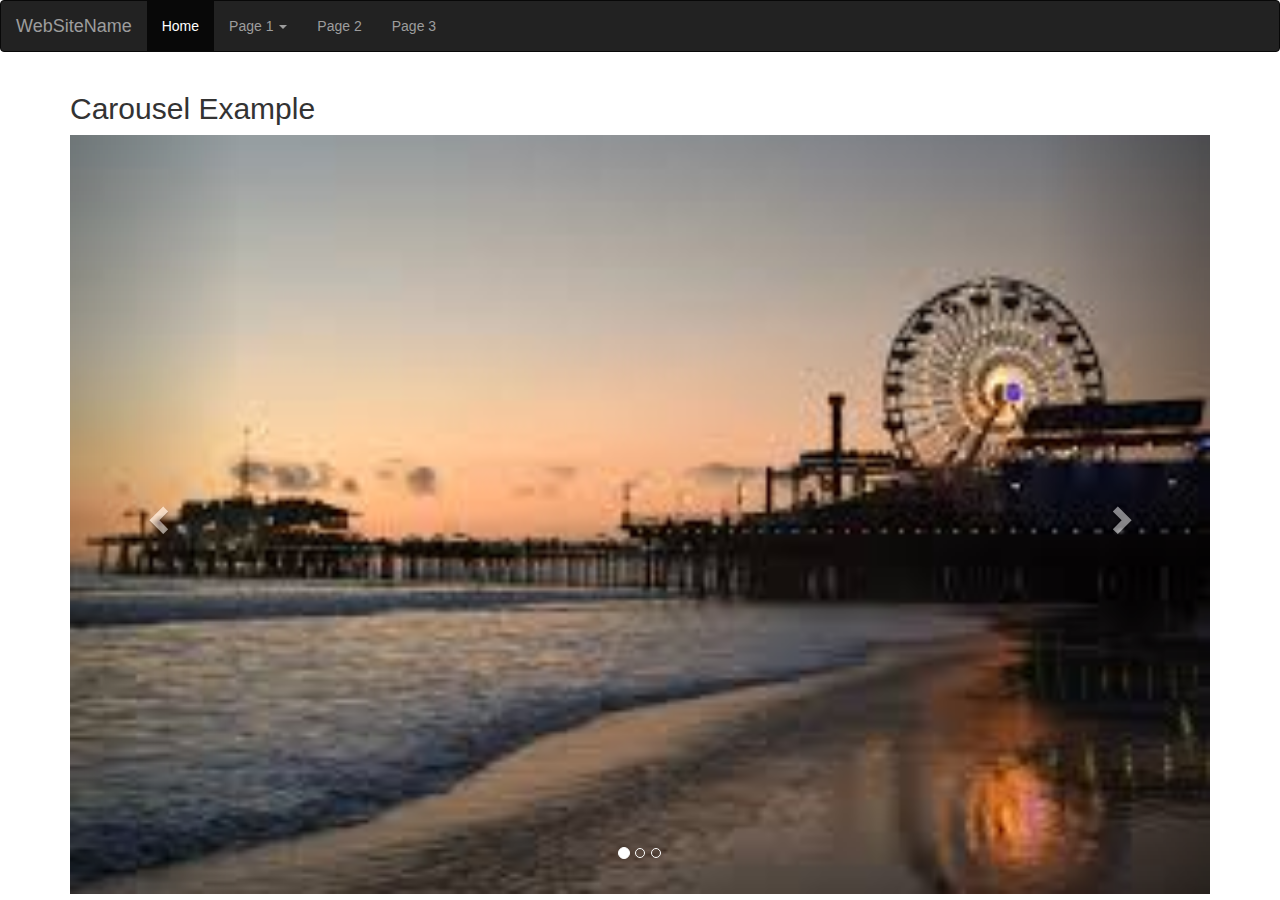
==== Assignment2/index_assign2.html @ b0e6e32a "1st project" ====
<!doctype html>
<html lang="en">
  <head>
    <meta charset="utf-8">
  <meta name="viewport" content="width=device-width, initial-scale=1">
  <link rel="stylesheet" href="https://maxcdn.bootstrapcdn.com/bootstrap/3.4.0/css/bootstrap.min.css">
  <script src="https://ajax.googleapis.com/ajax/libs/jquery/3.4.1/jquery.min.js"></script>
  <script src="https://maxcdn.bootstrapcdn.com/bootstrap/3.4.0/js/bootstrap.min.js"></script>
    
    <link rel="stylesheet" href="/home/cgi/Desktop/learning_stackroute/Assignment2/style.css" />
    

    <title>bootstrap 3 assignment</title>
  </head>
  <body>

<div class="navbar-header1">
<nav class="navbar navbar-inverse">
  <div class="container-fluid">
    <div class="navbar-header">
      <a class="navbar-brand" href="#">WebSiteName</a>
    </div>
    <ul class="nav navbar-nav">
      <li class="active"><a href="#">Home</a></li>
      <li class="dropdown">
        <a class="dropdown-toggle" data-toggle="dropdown" href="#">Page 1
        <span class="caret"></span></a>
        <ul class="dropdown-menu">
          <li><a href="#">Page 1-1</a></li>
          <li><a href="#">Page 1-2</a></li>
          <li><a href="#">Page 1-3</a></li>
        </ul>
      </li>
      <li><a href="#">Page 2</a></li>
      <li><a href="#">Page 3</a></li>
    </ul>
  </div>
</nav>
</div>



   



    <div class="container">

  <h2>Carousel Example</h2>  
  <div id="myCarousel" class="carousel slide" data-ride="carousel">
    <!-- Indicators -->
    <ol class="carousel-indicators">
      <li data-target="#myCarousel" data-slide-to="0" class="active"></li>
      <li data-target="#myCarousel" data-slide-to="1"></li>
      <li data-target="#myCarousel" data-slide-to="2"></li>
    </ol>

    <!-- Wrapper for slides -->
    <div class="carousel-inner">
      <div class="item active">
        <img src="la.jpg" alt="Los Angeles" style="width:100%;">
      </div>

      <div class="item">
        <img src="chicago.jpg" alt="Chicago" style="width:100%;">
      </div>
    
      <div class="item">
        <img src="ny.jpg" alt="New york" style="width:100%;">
      </div>
    </div>

    <!-- Left and right controls -->
    <a class="left carousel-control" href="#myCarousel" data-slide="prev">
      <span class="glyphicon glyphicon-chevron-left"></span>
      <span class="sr-only">Previous</span>
    </a>
    <a class="right carousel-control" href="#myCarousel" data-slide="next">
      <span class="glyphicon glyphicon-chevron-right"></span>
      <span class="sr-only">Next</span>
    </a>
  </div>
</div>


  
  </body>
</html>
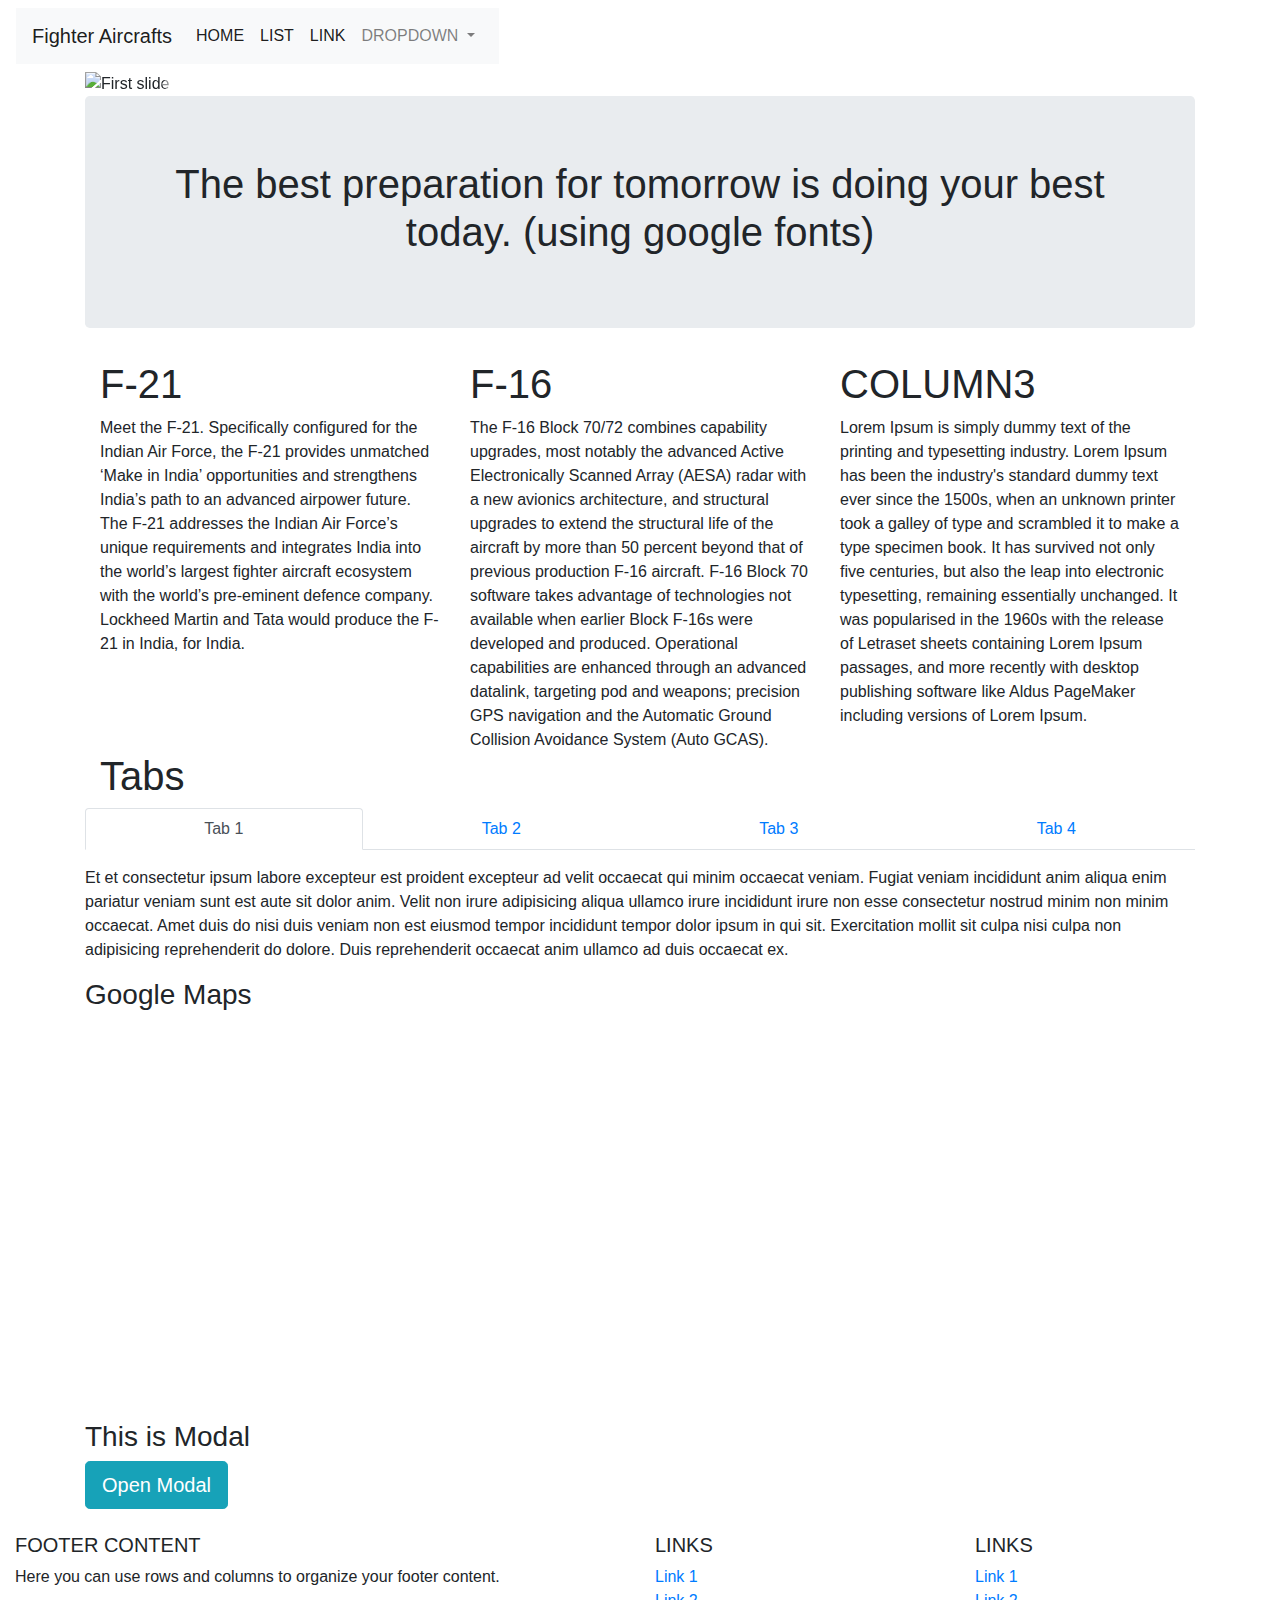
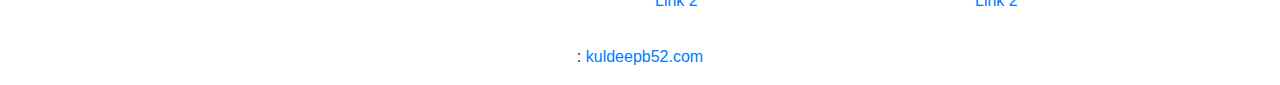
==== commit f11c23d2: "2nd commmit" ====
--- a/Assignment2/index_assign2.html
+++ b/Assignment2/index_assign2.html
@@ -1,88 +1,328 @@
 <!doctype html>
 <html lang="en">
   <head>
+    <!-- Required meta tags -->
     <meta charset="utf-8">
-  <meta name="viewport" content="width=device-width, initial-scale=1">
-  <link rel="stylesheet" href="https://maxcdn.bootstrapcdn.com/bootstrap/3.4.0/css/bootstrap.min.css">
-  <script src="https://ajax.googleapis.com/ajax/libs/jquery/3.4.1/jquery.min.js"></script>
-  <script src="https://maxcdn.bootstrapcdn.com/bootstrap/3.4.0/js/bootstrap.min.js"></script>
-    
+    <meta name="viewport" content="width=device-width, initial-scale=1, shrink-to-fit=no">
+
+     <link rel="icon" href="/favicon.ico" type="image/x-icon">
+     <link rel="stylesheet" href="/w3css/4/w3.css">
+     <link href='https://fonts.googleapis.com/css?family=Source Code Pro' rel='stylesheet'>
+
+<!-- Bootstrap CSS -->
+    <link rel="stylesheet" href="https://stackpath.bootstrapcdn.com/bootstrap/4.3.1/css/bootstrap.min.css" integrity="sha384-ggOyR0iXCbMQv3Xipma34MD+dH/1fQ784/j6cY/iJTQUOhcWr7x9JvoRxT2MZw1T" crossorigin="anonymous">
+
+
+    <link href='https://fonts.googleapis.com/css?family=Assistant' rel='stylesheet'>
     <link rel="stylesheet" href="/home/cgi/Desktop/learning_stackroute/Assignment2/style.css" />
-    
-
-    <title>bootstrap 3 assignment</title>
+    <link href='https://fonts.googleapis.com/css?family=Source Code Pro' rel='stylesheet'>
+    <link href="//maxcdn.bootstrapcdn.com/bootstrap/4.0.0/css/bootstrap.min.css" rel="stylesheet" id="bootstrap-css">
+    <script src="//maxcdn.bootstrapcdn.com/bootstrap/4.0.0/js/bootstrap.min.js"></script>
+    <script src="//cdnjs.cloudflare.com/ajax/libs/jquery/3.2.1/jquery.min.js"></script>
+
+
+    <title>Hello, world!</title>
   </head>
-  <body>
-
-<div class="navbar-header1">
-<nav class="navbar navbar-inverse">
-  <div class="container-fluid">
-    <div class="navbar-header">
-      <a class="navbar-brand" href="#">WebSiteName</a>
-    </div>
-    <ul class="nav navbar-nav">
-      <li class="active"><a href="#">Home</a></li>
-      <li class="dropdown">
-        <a class="dropdown-toggle" data-toggle="dropdown" href="#">Page 1
-        <span class="caret"></span></a>
-        <ul class="dropdown-menu">
-          <li><a href="#">Page 1-1</a></li>
-          <li><a href="#">Page 1-2</a></li>
-          <li><a href="#">Page 1-3</a></li>
+  <body> 
+
+
+   
+    <div class="navbar navbar-fixed-top">
+    <nav class="navbar navbar-expand-lg navbar-light bg-light">
+
+  <a class="navbar-brand" href="#">Fighter Aircrafts</a>
+  <button class="navbar-toggler" type="button" data-toggle="collapse" data-target="#navbarSupportedContent" aria-controls="navbarSupportedContent" aria-expanded="false" aria-label="Toggle navigation">
+    <span class="navbar-toggler-icon"></span>
+  </button>
+
+  <div class="collapse navbar-collapse" id="navbarSupportedContent">
+    <ul class="navbar-nav mr-auto">
+      <li class="nav-item active">
+        <a class="nav-link" href="#">HOME <span class="sr-only">(current)</span></a>
+      </li>
+      
+      <li class="nav-item active">
+        <a class="nav-link" href="#">LIST <span class="sr-only">(current)</span></a>
+      </li>
+
+      <li class="nav-item active">
+        <a class="nav-link" href="#">LINK <span class="sr-only">(current)</span></a>
+      </li>
+      <li class="nav-item dropdown">
+        <a class="nav-link dropdown-toggle" href="#" id="navbarDropdown" role="button" data-toggle="dropdown" aria-haspopup="true" aria-expanded="false">
+          DROPDOWN
+        </a>
+        <div class="dropdown-menu" aria-labelledby="navbarDropdown">
+          <a class="dropdown-item" href="#">dropdown1</a>
+          <a class="dropdown-item" href="#">dropdown2</a>
+          <a class="dropdown-item" href="#">dropdown3</a>
+        </div>
+      </li>
+    </ul>
+  </div>
+</nav>
+</div>
+
+
+
+
+<div class="container">
+<div id="carouselExampleIndicators" class="carousel slide" data-ride="carousel">
+  <ol class="carousel-indicators">
+    <li data-target="#carouselExampleIndicators" data-slide-to="0" class="active"></li>
+    <li data-target="#carouselExampleIndicators" data-slide-to="1"></li>
+    <li data-target="#carouselExampleIndicators" data-slide-to="2"></li>
+  </ol>
+  <div class="carousel-inner">
+    <div class="carousel-item active">
+      <img class="d-block w-100" src="https://wallpapercave.com/wp/5pp2yXf.jpg" alt="First slide" alt="First slide">
+    </div>
+    <div class="carousel-item">
+      <img class="d-block w-100" src="https://wallpapercave.com/wp/t2PAM2x.jpg" alt="Second slide">
+    </div>
+    <div class="carousel-item">
+      <img class="d-block w-100" src="https://wallpapercave.com/wp/j94u9p5.jpg" alt="Third slide">
+    </div>
+  </div>
+  <a class="carousel-control-prev" href="#carouselExampleIndicators" role="button" data-slide="prev">
+    <span class="carousel-control-prev-icon" aria-hidden="true"></span>
+    <span class="sr-only">Previous</span>
+  </a>
+  <a class="carousel-control-next" href="#carouselExampleIndicators" role="button" data-slide="next">
+    <span class="carousel-control-next-icon" aria-hidden="true"></span>
+    <span class="sr-only">Next</span>
+  </a>
+</div>
+
+
+
+
+
+<div class="jumbotron">
+  <h1 style="text-align: center;">The best preparation for tomorrow is doing your best today. (using google fonts)</h1>
+  
+</div>
+
+
+
+
+
+ <div class="container">
+  <div class="row">
+    <div class="col-sm">
+      <h1> F-21 </h1>
+      Meet the F-21. Specifically configured for the Indian Air Force, the F-21 provides unmatched ‘Make in India’ opportunities and strengthens India’s path to an advanced airpower future.
+
+      The F-21 addresses the Indian Air Force’s unique requirements and integrates India into the world’s largest fighter aircraft ecosystem with the world’s pre-eminent defence company. Lockheed Martin and Tata would produce the F-21 in India, for India.
+    </div>
+    <div class="col-sm">
+      <h1> F-16 </h1>
+      The F-16 Block 70/72 combines capability upgrades, most notably the advanced Active Electronically Scanned Array (AESA) radar with a new avionics architecture, and structural upgrades to extend the structural life of the aircraft by more than 50 percent beyond that of previous production F-16 aircraft. F-16 Block 70 software takes advantage of technologies not available when earlier Block F-16s were developed and produced. Operational capabilities are enhanced through an advanced datalink, targeting pod and weapons; precision GPS navigation and the Automatic Ground Collision Avoidance System (Auto GCAS).
+    </div>
+    <div class="col-sm">
+      <h1> COLUMN3 </h1>
+      Lorem Ipsum is simply dummy text of the printing and typesetting industry. Lorem Ipsum has been the industry's standard dummy text ever since the 1500s, when an unknown printer took a galley of type and scrambled it to make a type specimen book. It has survived not only five centuries, but also the leap into electronic typesetting, remaining essentially unchanged. It was popularised in the 1960s with the release of Letraset sheets containing Lorem Ipsum passages, and more recently with desktop publishing software like Aldus PageMaker including versions of Lorem Ipsum.
+    </div>
+  </div>
+</div>
+
+
+
+
+<!-- Tabs -->
+<section id="tabs">
+  <div class="container">
+    <h6 class="section-title h1">Tabs</h6>
+    <div class="row">
+      <div class="col-xs-12 ">
+        <nav>
+          <div class="nav nav-tabs nav-fill" id="nav-tab" role="tablist">
+            <a class="nav-item nav-link active" id="nav-home-tab" data-toggle="tab" href="#nav-home" role="tab" aria-controls="nav-home" aria-selected="true">Tab 1</a>
+            <a class="nav-item nav-link" id="nav-profile-tab" data-toggle="tab" href="#nav-profile" role="tab" aria-controls="nav-profile" aria-selected="false">Tab 2</a>
+            <a class="nav-item nav-link" id="nav-contact-tab" data-toggle="tab" href="#nav-contact" role="tab" aria-controls="nav-contact" aria-selected="false">Tab 3</a>
+            <a class="nav-item nav-link" id="nav-about-tab" data-toggle="tab" href="#nav-about" role="tab" aria-controls="nav-about" aria-selected="false">Tab 4</a>
+          </div>
+        </nav>
+        <div class="tab-content py-3 px-3 px-sm-0" id="nav-tabContent">
+          <div class="tab-pane fade show active" id="nav-home" role="tabpanel" aria-labelledby="nav-home-tab">
+            Et et consectetur ipsum labore excepteur est proident excepteur ad velit occaecat qui minim occaecat veniam. Fugiat veniam incididunt anim aliqua enim pariatur veniam sunt est aute sit dolor anim. Velit non irure adipisicing aliqua ullamco irure incididunt irure non esse consectetur nostrud minim non minim occaecat. Amet duis do nisi duis veniam non est eiusmod tempor incididunt tempor dolor ipsum in qui sit. Exercitation mollit sit culpa nisi culpa non adipisicing reprehenderit do dolore. Duis reprehenderit occaecat anim ullamco ad duis occaecat ex.
+          </div>
+          <div class="tab-pane fade" id="nav-profile" role="tabpanel" aria-labelledby="nav-profile-tab">
+            Lorem Ipsum is simply dummy text of the printing and typesetting industry. Lorem Ipsum has been the industry's standard dummy text ever since the 1500s, when an unknown printer took a galley of type and scrambled it to make a type specimen book. It has survived not only five centuries, but also the leap into electronic typesetting, remaining essentially unchanged. It was popularised in the 1960s with the release of Letraset sheets containing Lorem Ipsum passages, and more recently with desktop publishing software like Aldus PageMaker including versions of Lorem Ipsum.
+          </div>
+          <div class="tab-pane fade" id="nav-contact" role="tabpanel" aria-labelledby="nav-contact-tab">
+            Et et consectetur ipsum labore excepteur est proident excepteur ad velit occaecat qui minim occaecat veniam. Fugiat veniam incididunt anim aliqua enim pariatur veniam sunt est aute sit dolor anim. Velit non irure adipisicing aliqua ullamco irure incididunt irure non esse consectetur nostrud minim non minim occaecat. Amet duis do nisi duis veniam non est eiusmod tempor incididunt tempor dolor ipsum in qui sit. Exercitation mollit sit culpa nisi culpa non adipisicing reprehenderit do dolore. Duis reprehenderit occaecat anim ullamco ad duis occaecat ex.
+          </div>
+          <div class="tab-pane fade" id="nav-about" role="tabpanel" aria-labelledby="nav-about-tab">
+            Lorem Ipsum is simply dummy text of the printing and typesetting industry. Lorem Ipsum has been the industry's standard dummy text ever since the 1500s, when an unknown printer took a galley of type and scrambled it to make a type specimen book. It has survived not only five centuries, but also the leap into electronic typesetting, remaining essentially unchanged. It was popularised in the 1960s with the release of Letraset sheets containing Lorem Ipsum passages, and more recently with desktop publishing software like Aldus PageMaker including versions of Lorem Ipsum.
+          </div>
+        </div>
+      
+      </div>
+    </div>
+  </div>
+</section>
+
+
+
+
+
+
+
+
+
+
+
+
+
+
+
+
+
+
+
+
+
+
+<h3> Google Maps</h3>
+
+<div id="googleMap" style="width:100%;height:400px;"></div>
+
+<script>
+function myMap() {
+var mapProp= {
+  center:new google.maps.LatLng(51.508742,-0.120850),
+  zoom:5,
+};
+var map = new google.maps.Map(document.getElementById("googleMap"),mapProp);
+}
+</script>
+
+<script src="https://maps.googleapis.com/maps/api/js?key=YOUR_KEY&callback=myMap"></script>
+
+
+
+
+<!-- Trigger the modal with a button -->
+<h3> This is Modal </h3>
+<button type="button" class="btn btn-info btn-lg" data-toggle="modal" data-target="#myModal">Open Modal</button>
+
+<!-- Modal -->
+
+<div id="myModal" class="modal fade" role="dialog">
+  <div class="modal-dialog">
+
+    <!-- Modal content-->
+    <div class="modal-content">
+      <div class="modal-header">
+        <button type="button" class="close" data-dismiss="modal">&times;</button>
+        <h4 class="modal-title">Modal Header</h4>
+      </div>
+      <div class="modal-body">
+        <p>Some text in the modal.</p>
+      </div>
+      <div class="modal-footer">
+        <button type="button" class="btn btn-default" data-dismiss="modal">Close</button>
+      </div>
+    </div>
+
+  </div>
+</div>
+
+
+
+
+
+
+
+
+
+
+
+
+
+    <!-- Optional JavaScript -->
+    <!-- jQuery first, then Popper.js, then Bootstrap JS -->
+    <script src="https://code.jquery.com/jquery-3.3.1.slim.min.js" integrity="sha384-q8i/X+965DzO0rT7abK41JStQIAqVgRVzpbzo5smXKp4YfRvH+8abtTE1Pi6jizo" crossorigin="anonymous"></script>
+    <script src="https://cdnjs.cloudflare.com/ajax/libs/popper.js/1.14.7/umd/popper.min.js" integrity="sha384-UO2eT0CpHqdSJQ6hJty5KVphtPhzWj9WO1clHTMGa3JDZwrnQq4sF86dIHNDz0W1" crossorigin="anonymous"></script>
+    <script src="https://stackpath.bootstrapcdn.com/bootstrap/4.3.1/js/bootstrap.min.js" integrity="sha384-JjSmVgyd0p3pXB1rRibZUAYoIIy6OrQ6VrjIEaFf/nJGzIxFDsf4x0xIM+B07jRM" crossorigin="anonymous"></script>
+  </div>
+  </body>
+
+
+
+<!-- Footer -->
+<footer class="page-footer font-small blue pt-4">
+
+  <!-- Footer Links -->
+  <div class="container-fluid text-center text-md-left">
+
+    <!-- Grid row -->
+    <div class="row">
+
+      <!-- Grid column -->
+      <div class="col-md-6 mt-md-0 mt-3">
+
+        <!-- Content -->
+        <h5 class="text-uppercase">Footer Content</h5>
+        <p>Here you can use rows and columns to organize your footer content.</p>
+
+      </div>
+      <!-- Grid column -->
+
+      <hr class="clearfix w-100 d-md-none pb-3">
+
+      <!-- Grid column -->
+      <div class="col-md-3 mb-md-0 mb-3">
+
+        <!-- Links -->
+        <h5 class="text-uppercase">Links</h5>
+
+        <ul class="list-unstyled">
+          <li>
+            <a href="#!">Link 1</a>
+          </li>
+          <li>
+            <a href="#!">Link 2</a>
+          </li>
+          
         </ul>
-      </li>
-      <li><a href="#">Page 2</a></li>
-      <li><a href="#">Page 3</a></li>
-    </ul>
-  </div>
-</nav>
-</div>
-
-
-
-   
-
-
-
-    <div class="container">
-
-  <h2>Carousel Example</h2>  
-  <div id="myCarousel" class="carousel slide" data-ride="carousel">
-    <!-- Indicators -->
-    <ol class="carousel-indicators">
-      <li data-target="#myCarousel" data-slide-to="0" class="active"></li>
-      <li data-target="#myCarousel" data-slide-to="1"></li>
-      <li data-target="#myCarousel" data-slide-to="2"></li>
-    </ol>
-
-    <!-- Wrapper for slides -->
-    <div class="carousel-inner">
-      <div class="item active">
-        <img src="la.jpg" alt="Los Angeles" style="width:100%;">
-      </div>
-
-      <div class="item">
-        <img src="chicago.jpg" alt="Chicago" style="width:100%;">
-      </div>
-    
-      <div class="item">
-        <img src="ny.jpg" alt="New york" style="width:100%;">
-      </div>
-    </div>
-
-    <!-- Left and right controls -->
-    <a class="left carousel-control" href="#myCarousel" data-slide="prev">
-      <span class="glyphicon glyphicon-chevron-left"></span>
-      <span class="sr-only">Previous</span>
-    </a>
-    <a class="right carousel-control" href="#myCarousel" data-slide="next">
-      <span class="glyphicon glyphicon-chevron-right"></span>
-      <span class="sr-only">Next</span>
-    </a>
-  </div>
-</div>
-
-
-  
-  </body>
+
+      </div>
+      <!-- Grid column -->
+
+      <!-- Grid column -->
+      <div class="col-md-3 mb-md-0 mb-3">
+
+        <!-- Links -->
+        <h5 class="text-uppercase">Links</h5>
+
+        <ul class="list-unstyled">
+          <li>
+            <a href="#!">Link 1</a>
+          </li>
+           <li>
+            <a href="#!">Link 2</a>
+          </li>
+         
+        </ul>
+
+      </div>
+      <!-- Grid column -->
+
+    </div>
+    <!-- Grid row -->
+
+  </div>
+  <!-- Footer Links -->
+
+  <!-- Copyright -->
+  <div class="footer-copyright text-center py-3">:
+    <a href="https://mdbootstrap.com/education/bootstrap/"> kuldeepb52.com</a>
+  </div>
+  <!-- Copyright -->
+
+</footer>
+<!-- Footer -->
+
 </html>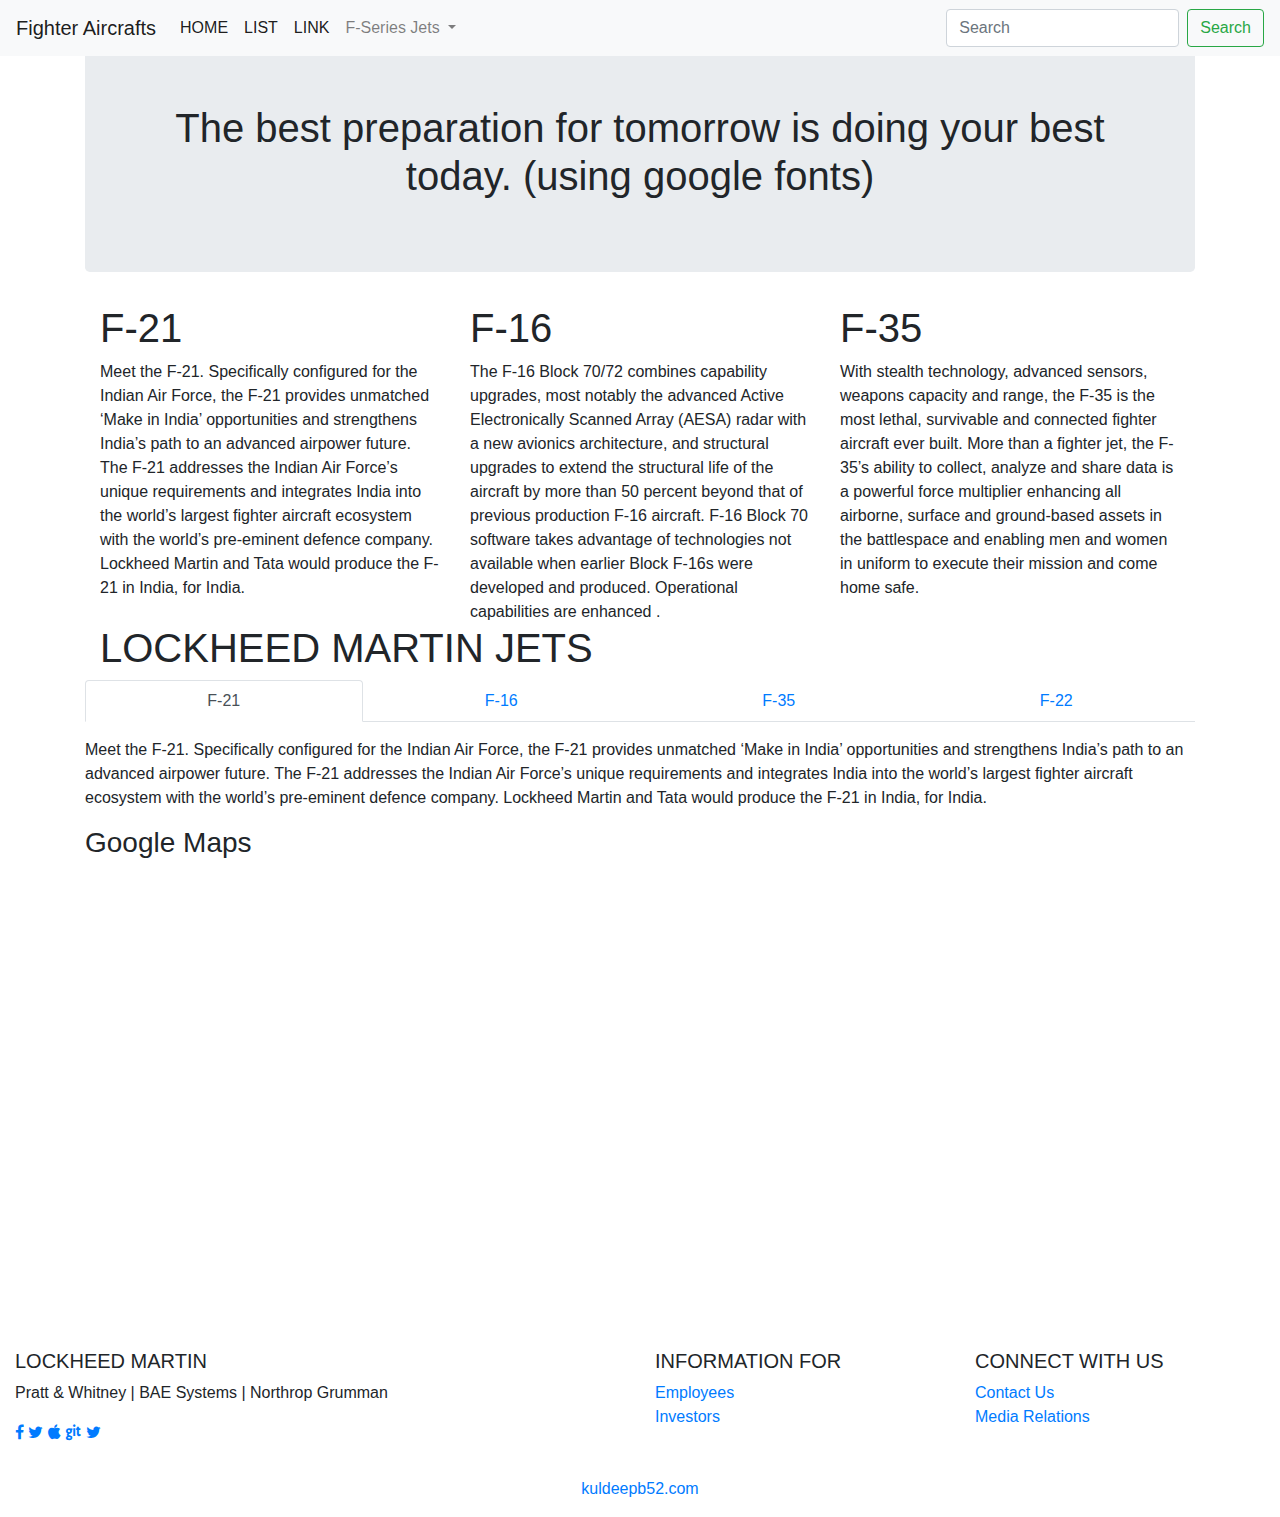
==== commit a63b9ddd: "3rd commmit" ====
--- a/Assignment2/index_assign2.html
+++ b/Assignment2/index_assign2.html
@@ -12,7 +12,8 @@
 <!-- Bootstrap CSS -->
     <link rel="stylesheet" href="https://stackpath.bootstrapcdn.com/bootstrap/4.3.1/css/bootstrap.min.css" integrity="sha384-ggOyR0iXCbMQv3Xipma34MD+dH/1fQ784/j6cY/iJTQUOhcWr7x9JvoRxT2MZw1T" crossorigin="anonymous">
 
-
+    <link rel="stylesheet" href="https://cdnjs.cloudflare.com/ajax/libs/font-awesome/4.7.0/css/font-awesome.min.css">
+    <link rel="stylesheet" href="http://fontawesome.io/icons/">
     <link href='https://fonts.googleapis.com/css?family=Assistant' rel='stylesheet'>
     <link rel="stylesheet" href="/home/cgi/Desktop/learning_stackroute/Assignment2/style.css" />
     <link href='https://fonts.googleapis.com/css?family=Source Code Pro' rel='stylesheet'>
@@ -26,10 +27,9 @@
   <body> 
 
 
-   
+   <!-- code for navbar -->
     <div class="navbar navbar-fixed-top">
-    <nav class="navbar navbar-expand-lg navbar-light bg-light">
-
+    <nav class="navbar fixed-top navbar-light bg-light navbar-expand-lg navbar-light bg-light">
   <a class="navbar-brand" href="#">Fighter Aircrafts</a>
   <button class="navbar-toggler" type="button" data-toggle="collapse" data-target="#navbarSupportedContent" aria-controls="navbarSupportedContent" aria-expanded="false" aria-label="Toggle navigation">
     <span class="navbar-toggler-icon"></span>
@@ -50,23 +50,28 @@
       </li>
       <li class="nav-item dropdown">
         <a class="nav-link dropdown-toggle" href="#" id="navbarDropdown" role="button" data-toggle="dropdown" aria-haspopup="true" aria-expanded="false">
-          DROPDOWN
+          F-Series Jets
         </a>
         <div class="dropdown-menu" aria-labelledby="navbarDropdown">
-          <a class="dropdown-item" href="#">dropdown1</a>
-          <a class="dropdown-item" href="#">dropdown2</a>
-          <a class="dropdown-item" href="#">dropdown3</a>
+          <a class="dropdown-item" href="#">F-16</a>
+          <a class="dropdown-item" href="#">F-22</a>
+          <a class="dropdown-item" href="#">F-35</a>
         </div>
       </li>
     </ul>
   </div>
-</nav>
-</div>
-
-
-
+  <form class="form-inline">
+          <input class="form-control mr-sm-2" type="search" placeholder="Search" aria-label="Search">
+            <button class="btn btn-outline-success my-2 my-sm-0" type="submit">Search</button>
+            </form>
+  </nav>
+  </div>
+<!-- navbar code ends -->
+
+<!-- code for carousel  -->
 
 <div class="container">
+  <!-- putting inside container -->
 <div id="carouselExampleIndicators" class="carousel slide" data-ride="carousel">
   <ol class="carousel-indicators">
     <li data-target="#carouselExampleIndicators" data-slide-to="0" class="active"></li>
@@ -75,13 +80,13 @@
   </ol>
   <div class="carousel-inner">
     <div class="carousel-item active">
-      <img class="d-block w-100" src="https://wallpapercave.com/wp/5pp2yXf.jpg" alt="First slide" alt="First slide">
+      <img class="d-block w-100" src="https://wallpapercave.com/wp/d4JeAzu.jpg" alt="First slide" alt="First slide">
     </div>
     <div class="carousel-item">
-      <img class="d-block w-100" src="https://wallpapercave.com/wp/t2PAM2x.jpg" alt="Second slide">
+      <img class="d-block w-100" src="https://www.lockheedmartin.com/content/dam/lockheed-martin/aero/photo/F-35/F-35A/F-35A_AW1_FP18-02112-0056_PR.jpg.pc-adaptive.1920.medium.jpeg" alt="Third slide">
     </div>
     <div class="carousel-item">
-      <img class="d-block w-100" src="https://wallpapercave.com/wp/j94u9p5.jpg" alt="Third slide">
+      <img class="d-block w-100" src="https://preview.redd.it/k8kog6a6rnq21.jpg?width=960&crop=smart&auto=webp&s=01cb5eb523922ffbd271870bc7e08372babe7185" alt="Second slide">
     </div>
   </div>
   <a class="carousel-control-prev" href="#carouselExampleIndicators" role="button" data-slide="prev">
@@ -94,18 +99,18 @@
   </a>
 </div>
 
-
-
-
+<!-- caraousel code ends -->
+
+<!-- code for jumbotron -->
 
 <div class="jumbotron">
   <h1 style="text-align: center;">The best preparation for tomorrow is doing your best today. (using google fonts)</h1>
   
 </div>
 
-
-
-
+<!--jumbotron code ends -->
+
+<!-- code for columns in grids -->
 
  <div class="container">
   <div class="row">
@@ -117,45 +122,44 @@
     </div>
     <div class="col-sm">
       <h1> F-16 </h1>
-      The F-16 Block 70/72 combines capability upgrades, most notably the advanced Active Electronically Scanned Array (AESA) radar with a new avionics architecture, and structural upgrades to extend the structural life of the aircraft by more than 50 percent beyond that of previous production F-16 aircraft. F-16 Block 70 software takes advantage of technologies not available when earlier Block F-16s were developed and produced. Operational capabilities are enhanced through an advanced datalink, targeting pod and weapons; precision GPS navigation and the Automatic Ground Collision Avoidance System (Auto GCAS).
+      The F-16 Block 70/72 combines capability upgrades, most notably the advanced Active Electronically Scanned Array (AESA) radar with a new avionics architecture, and structural upgrades to extend the structural life of the aircraft by more than 50 percent beyond that of previous production F-16 aircraft. F-16 Block 70 software takes advantage of technologies not available when earlier Block F-16s were developed and produced. Operational capabilities are enhanced .
     </div>
     <div class="col-sm">
-      <h1> COLUMN3 </h1>
-      Lorem Ipsum is simply dummy text of the printing and typesetting industry. Lorem Ipsum has been the industry's standard dummy text ever since the 1500s, when an unknown printer took a galley of type and scrambled it to make a type specimen book. It has survived not only five centuries, but also the leap into electronic typesetting, remaining essentially unchanged. It was popularised in the 1960s with the release of Letraset sheets containing Lorem Ipsum passages, and more recently with desktop publishing software like Aldus PageMaker including versions of Lorem Ipsum.
+      <h1> F-35 </h1>
+      With stealth technology, advanced sensors, weapons capacity and range, the F-35 is the most lethal, survivable and connected fighter aircraft ever built. More than a fighter jet, the F-35’s ability to collect, analyze and share data is a powerful force multiplier enhancing all airborne, surface and ground-based assets in the battlespace and enabling men and women in uniform to execute their mission and come home safe.
     </div>
   </div>
 </div>
 
-
+<!-- grid code ends -->
 
 
 <!-- Tabs -->
 <section id="tabs">
   <div class="container">
-    <h6 class="section-title h1">Tabs</h6>
+    <h6 class="section-title h1">LOCKHEED MARTIN JETS</h6>
     <div class="row">
       <div class="col-xs-12 ">
         <nav>
           <div class="nav nav-tabs nav-fill" id="nav-tab" role="tablist">
-            <a class="nav-item nav-link active" id="nav-home-tab" data-toggle="tab" href="#nav-home" role="tab" aria-controls="nav-home" aria-selected="true">Tab 1</a>
-            <a class="nav-item nav-link" id="nav-profile-tab" data-toggle="tab" href="#nav-profile" role="tab" aria-controls="nav-profile" aria-selected="false">Tab 2</a>
-            <a class="nav-item nav-link" id="nav-contact-tab" data-toggle="tab" href="#nav-contact" role="tab" aria-controls="nav-contact" aria-selected="false">Tab 3</a>
-            <a class="nav-item nav-link" id="nav-about-tab" data-toggle="tab" href="#nav-about" role="tab" aria-controls="nav-about" aria-selected="false">Tab 4</a>
+            <a class="nav-item nav-link active" id="nav-home-tab" data-toggle="tab" href="#nav-home" role="tab" aria-controls="nav-home" aria-selected="true">F-21</a>
+            <a class="nav-item nav-link" id="nav-profile-tab" data-toggle="tab" href="#nav-profile" role="tab" aria-controls="nav-profile" aria-selected="false">F-16</a>
+            <a class="nav-item nav-link" id="nav-contact-tab" data-toggle="tab" href="#nav-contact" role="tab" aria-controls="nav-contact" aria-selected="false">F-35</a>
+            <a class="nav-item nav-link" id="nav-about-tab" data-toggle="tab" href="#nav-about" role="tab" aria-controls="nav-about" aria-selected="false">F-22</a>
           </div>
         </nav>
         <div class="tab-content py-3 px-3 px-sm-0" id="nav-tabContent">
           <div class="tab-pane fade show active" id="nav-home" role="tabpanel" aria-labelledby="nav-home-tab">
-            Et et consectetur ipsum labore excepteur est proident excepteur ad velit occaecat qui minim occaecat veniam. Fugiat veniam incididunt anim aliqua enim pariatur veniam sunt est aute sit dolor anim. Velit non irure adipisicing aliqua ullamco irure incididunt irure non esse consectetur nostrud minim non minim occaecat. Amet duis do nisi duis veniam non est eiusmod tempor incididunt tempor dolor ipsum in qui sit. Exercitation mollit sit culpa nisi culpa non adipisicing reprehenderit do dolore. Duis reprehenderit occaecat anim ullamco ad duis occaecat ex.
+            Meet the F-21. Specifically configured for the Indian Air Force, the F-21 provides unmatched ‘Make in India’ opportunities and strengthens India’s path to an advanced airpower future. The F-21 addresses the Indian Air Force’s unique requirements and integrates India into the world’s largest fighter aircraft ecosystem with the world’s pre-eminent defence company. Lockheed Martin and Tata would produce the F-21 in India, for India.
           </div>
           <div class="tab-pane fade" id="nav-profile" role="tabpanel" aria-labelledby="nav-profile-tab">
-            Lorem Ipsum is simply dummy text of the printing and typesetting industry. Lorem Ipsum has been the industry's standard dummy text ever since the 1500s, when an unknown printer took a galley of type and scrambled it to make a type specimen book. It has survived not only five centuries, but also the leap into electronic typesetting, remaining essentially unchanged. It was popularised in the 1960s with the release of Letraset sheets containing Lorem Ipsum passages, and more recently with desktop publishing software like Aldus PageMaker including versions of Lorem Ipsum.
+            The F-16 Block 70/72 combines capability upgrades, most notably the advanced Active Electronically Scanned Array (AESA) radar with a new avionics architecture, and structural upgrades to extend the structural life of the aircraft by more than 50 percent beyond that of previous production F-16 aircraft. F-16 Block 70 software takes advantage of technologies not available when earlier Block F-16s were developed and produced. Operational capabilities are enhanced .
           </div>
           <div class="tab-pane fade" id="nav-contact" role="tabpanel" aria-labelledby="nav-contact-tab">
-            Et et consectetur ipsum labore excepteur est proident excepteur ad velit occaecat qui minim occaecat veniam. Fugiat veniam incididunt anim aliqua enim pariatur veniam sunt est aute sit dolor anim. Velit non irure adipisicing aliqua ullamco irure incididunt irure non esse consectetur nostrud minim non minim occaecat. Amet duis do nisi duis veniam non est eiusmod tempor incididunt tempor dolor ipsum in qui sit. Exercitation mollit sit culpa nisi culpa non adipisicing reprehenderit do dolore. Duis reprehenderit occaecat anim ullamco ad duis occaecat ex.
+            With stealth technology, advanced sensors, weapons capacity and range, the F-35 is the most lethal, survivable and connected fighter aircraft ever built. More than a fighter jet, the F-35’s ability to collect, analyze and share data is a powerful force multiplier enhancing all airborne, surface and ground-based assets in the battlespace and enabling men and women in uniform to execute their mission and come home safe.
           </div>
           <div class="tab-pane fade" id="nav-about" role="tabpanel" aria-labelledby="nav-about-tab">
-            Lorem Ipsum is simply dummy text of the printing and typesetting industry. Lorem Ipsum has been the industry's standard dummy text ever since the 1500s, when an unknown printer took a galley of type and scrambled it to make a type specimen book. It has survived not only five centuries, but also the leap into electronic typesetting, remaining essentially unchanged. It was popularised in the 1960s with the release of Letraset sheets containing Lorem Ipsum passages, and more recently with desktop publishing software like Aldus PageMaker including versions of Lorem Ipsum.
-          </div>
+            LWith stealth technology, advanced sensors, weapons capacity and range, the F-35 is the most lethal, survivable and connected fighter aircraft ever built. More than a fighter jet, the F-35’s ability to collect, analyze and share data is a powerful force multiplier enhancing all airborne, surface and ground-based assets in the battlespace and enabling men and women in uniform to execute their mission and come home safe.
         </div>
       
       </div>
@@ -163,49 +167,19 @@
   </div>
 </section>
 
-
-
-
-
-
-
-
-
-
-
-
-
-
-
-
-
-
-
-
-
+<!-- tabs over  -->
+
+
+
+
+
+<!-- google maps -->
 
 <h3> Google Maps</h3>
 
-<div id="googleMap" style="width:100%;height:400px;"></div>
-
-<script>
-function myMap() {
-var mapProp= {
-  center:new google.maps.LatLng(51.508742,-0.120850),
-  zoom:5,
-};
-var map = new google.maps.Map(document.getElementById("googleMap"),mapProp);
-}
-</script>
-
-<script src="https://maps.googleapis.com/maps/api/js?key=YOUR_KEY&callback=myMap"></script>
-
-
-
-
-<!-- Trigger the modal with a button -->
-<h3> This is Modal </h3>
-<button type="button" class="btn btn-info btn-lg" data-toggle="modal" data-target="#myModal">Open Modal</button>
+<iframe src="https://www.google.com/maps/embed?pb=!1m18!1m12!1m3!1d4241.399024822539!2d79.52621934537932!3d26.62999466081466!2m3!1f0!2f0!3f0!3m2!1i1024!2i768!4f13.1!3m3!1m2!1s0x399dfaee33e55d99%3A0x9efee928de0de837!2sNTPC+Auraiya!5e0!3m2!1sen!2sin!4v1566448720655!5m2!1sen!2sin" width="600" height="450" frameborder="0" style="border:0" allowfullscreen></iframe>
+
+
 
 <!-- Modal -->
 
@@ -229,7 +203,7 @@
   </div>
 </div>
 
-
+<!-- modal over -->
 
 
 
@@ -264,8 +238,16 @@
       <div class="col-md-6 mt-md-0 mt-3">
 
         <!-- Content -->
-        <h5 class="text-uppercase">Footer Content</h5>
-        <p>Here you can use rows and columns to organize your footer content.</p>
+        <h5 class="text-uppercase">LOCKHEED MARTIN</h5>
+        <p>Pratt & Whitney | BAE Systems | Northrop Grumman</p>
+        <P>
+        <a href="#" class="fa fa-facebook"></a>
+       <a href="#" class="fa fa-twitter"></a>
+       <a href="#" class="fa fa-apple"></a>
+       <a href="#" class="fa fa-git"></a
+       <a href="#" class="fa fa-google-plus-circle"></a>
+       <a href="#" class="fa fa-twitter"></a>
+     </P>
 
       </div>
       <!-- Grid column -->
@@ -276,14 +258,14 @@
       <div class="col-md-3 mb-md-0 mb-3">
 
         <!-- Links -->
-        <h5 class="text-uppercase">Links</h5>
+        <h5 class="text-uppercase">Information For </h5>
 
         <ul class="list-unstyled">
           <li>
-            <a href="#!">Link 1</a>
+            <a href="#!">Employees</a>
           </li>
           <li>
-            <a href="#!">Link 2</a>
+            <a href="#!">Investors</a>
           </li>
           
         </ul>
@@ -295,14 +277,14 @@
       <div class="col-md-3 mb-md-0 mb-3">
 
         <!-- Links -->
-        <h5 class="text-uppercase">Links</h5>
+        <h5 class="text-uppercase">Connect With Us</h5>
 
         <ul class="list-unstyled">
           <li>
-            <a href="#!">Link 1</a>
+            <a href="#!">Contact Us</a>
           </li>
            <li>
-            <a href="#!">Link 2</a>
+            <a href="#!">Media Relations</a>
           </li>
          
         </ul>
@@ -317,7 +299,7 @@
   <!-- Footer Links -->
 
   <!-- Copyright -->
-  <div class="footer-copyright text-center py-3">:
+  <div class="footer-copyright text-center py-3">
     <a href="https://mdbootstrap.com/education/bootstrap/"> kuldeepb52.com</a>
   </div>
   <!-- Copyright -->
